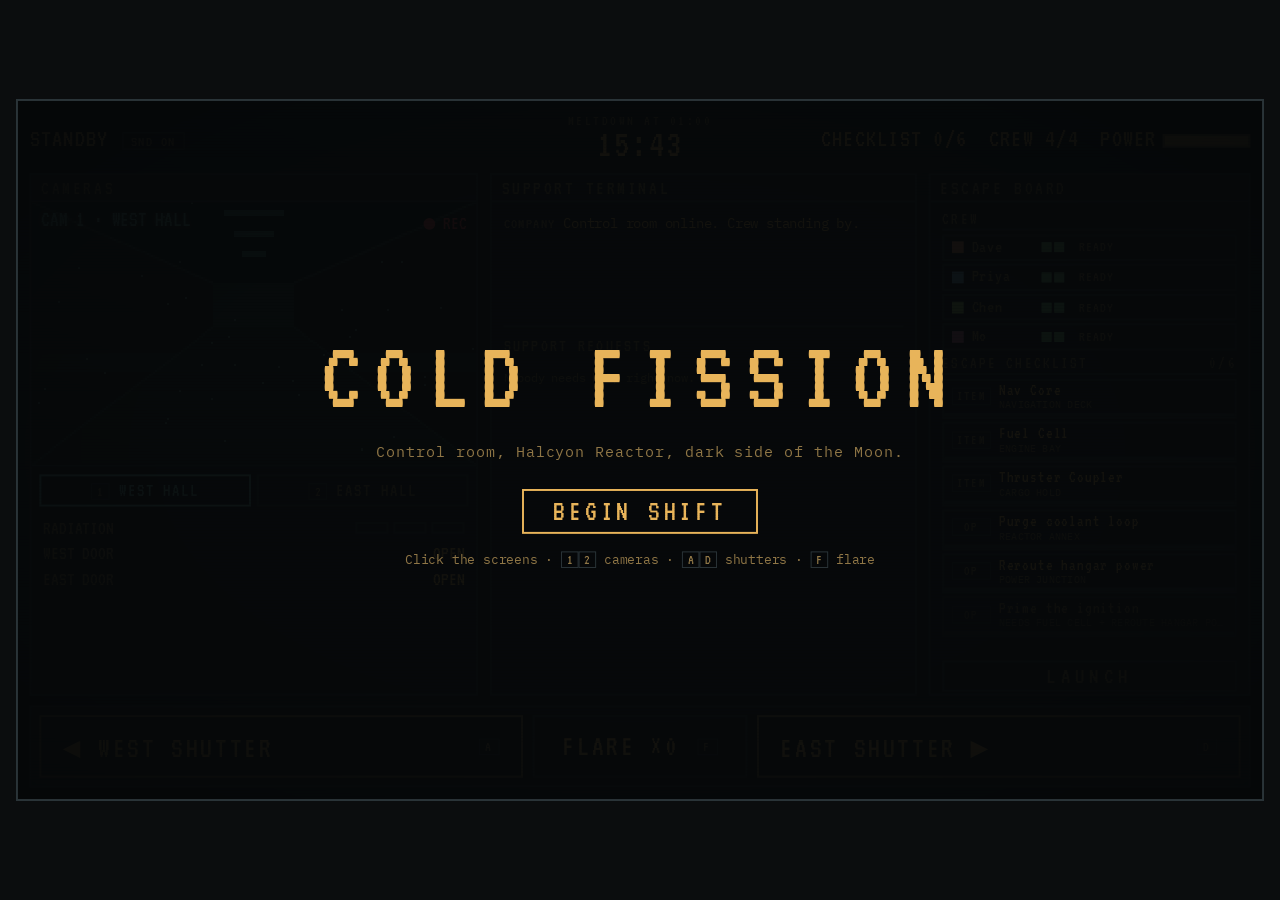
==== cold-fission/index.html @ b096e395 "Add files via upload" ====
<!doctype html>
<html lang="en">
<head>
<meta charset="utf-8">
<meta name="viewport" content="width=device-width, initial-scale=1">
<title>Cold Fission</title>
<link rel="preconnect" href="https://fonts.googleapis.com">
<link rel="preconnect" href="https://fonts.gstatic.com" crossorigin>
<link rel="stylesheet" href="https://fonts.googleapis.com/css2?family=IBM+Plex+Mono:wght@400;500&family=VT323&display=swap">
<!-- core -->
<link rel="stylesheet" href="core/shell.css">
<!-- modules: one stylesheet each -->
<link rel="stylesheet" href="modules/cameras/cameras.css">
<link rel="stylesheet" href="modules/tasks/tasks.css">
<link rel="stylesheet" href="modules/board/board.css">
<link rel="stylesheet" href="modules/atmosphere/atmosphere.css">
</head>
<body>
<div id="game-wrap"></div>

<!-- Load order: core first, then modules (any order), then shell, then director last. -->
<script src="core/bus.js"></script>
<script src="core/config.js"></script>

<script src="modules/cameras/cameras.js"></script>

<script src="modules/tasks/minigames/blocks.js"></script>
<script src="modules/tasks/tasks.js"></script>

<script src="modules/board/board.js"></script>

<script src="modules/atmosphere/audio.js"></script>
<script src="modules/atmosphere/atmosphere.js"></script>

<script src="core/shell.js"></script>
<script src="core/director.js"></script>
</body>
</html>
---- cold-fission/core/shell.css ----
/* CORE (Person A).
   Layout concept: a fixed 1280x720 control-room stage, scaled to fit the window.
   Top: HUD. Middle: three CRT screens (cameras / support terminal / escape board). Bottom: shutter controls. */
:root {
  --bg: #0b0d0e;
  --panel: #12171a;
  --line: #2a3438;
  --amber: #e8b45a;
  --amber-dim: #8f7646;
  --teal: #6fb7b0;
  --danger: #e5484d;
  --ok: #7fcf8a;
  --font-display: 'VT323', ui-monospace, Menlo, Consolas, monospace;
  --font-body: 'IBM Plex Mono', ui-monospace, Menlo, Consolas, monospace;
  color-scheme: dark;
}

* { box-sizing: border-box; }
html, body { height: 100%; }
body {
  margin: 0;
  background: var(--bg);
  color: var(--amber);
  font-family: var(--font-body);
  font-size: 14px;
  padding-left: max(16px, env(safe-area-inset-left, 0px));
  padding-right: max(16px, env(safe-area-inset-right, 0px));
  padding-block: 12px;
  overflow: hidden;
}
button { font: inherit; color: inherit; cursor: pointer; }
button:focus-visible { outline: 2px solid var(--teal); outline-offset: 2px; }
kbd { font-family: var(--font-display); color: var(--amber-dim); border: 1px solid var(--line); padding: 0 5px; font-size: 15px; }

#game-wrap { position: relative; width: 100%; height: 100%; overflow: hidden; }

#stage {
  position: absolute; left: 50%; top: 50%;
  width: 1280px; height: 720px;
  transform: translate(-50%, -50%) scale(var(--s, 1));
  transform-origin: center;
  display: grid;
  grid-template-rows: 52px minmax(0, 1fr) 84px;
  gap: 10px;
  padding: 12px;
  background: var(--bg);
  border: 2px solid var(--line);
  overflow: hidden;
}
#stage.phase-night { --panel: #0e1315; --line: #232c30; }

/* HUD */
#hud { display: grid; grid-template-columns: 1fr auto 1fr; align-items: center; font-family: var(--font-display); font-size: 26px; letter-spacing: .06em; }
#hud-left { display: flex; gap: 14px; align-items: center; }
#hud-center { display: flex; flex-direction: column; align-items: center; line-height: .85; }
.hud-label { font-size: 15px; color: var(--amber-dim); letter-spacing: .18em; }
#hud-timer { font-size: 40px; font-variant-numeric: tabular-nums; }
#hud-timer.low { color: var(--danger); animation: blink 1s steps(2) infinite; }
#hud-right { display: flex; gap: 22px; justify-content: flex-end; align-items: center; }
#hud-right b { font-weight: 400; font-variant-numeric: tabular-nums; }
.bar { display: inline-block; position: relative; width: 90px; height: 14px; border: 2px solid var(--amber-dim); vertical-align: middle; margin-left: 6px; }
.bar i { position: absolute; left: 0; top: 0; bottom: 0; width: 100%; background: var(--amber); }
.bar.low i { background: var(--danger); }

/* Screens */
#screens { display: grid; grid-template-columns: 460px minmax(0, 1fr) 330px; gap: 12px; min-height: 0; }
.screen { display: flex; flex-direction: column; min-height: 0; min-width: 0; border: 2px solid var(--line); background: var(--panel); }
.screen-title { display: flex; justify-content: space-between; padding: 3px 10px; border-bottom: 2px solid var(--line); font-family: var(--font-display); font-size: 20px; letter-spacing: .14em; color: var(--amber-dim); }
.slot { flex: 1; min-height: 0; position: relative; overflow: hidden; }
#controls { border: 2px solid var(--line); background: var(--panel); min-height: 0; }
#controls .slot { height: 100%; }

#fx { position: absolute; inset: 0; z-index: 20; pointer-events: none; }
#fx > * { pointer-events: none; }

/* Start / intro / end overlay */
#overlay { position: absolute; inset: 0; z-index: 30; display: none; align-items: center; justify-content: center; background: rgba(6, 8, 9, .94); text-align: center; }
#overlay:not([data-mode="none"]) { display: flex; }
.ov-panel { display: none; flex-direction: column; align-items: center; gap: 18px; max-width: 760px; padding: 0 24px; }
#overlay[data-mode="start"] #ov-start,
#overlay[data-mode="intro"] #ov-intro,
#overlay[data-mode="end"] #ov-end { display: flex; }
.ov-title { margin: 0; font-family: var(--font-display); font-weight: 400; font-size: 104px; letter-spacing: .12em; line-height: .9; }
.ov-sub { margin: 0; color: var(--amber-dim); font-size: 15px; letter-spacing: .08em; line-height: 1.6; }
.ov-keys { margin: 0; color: var(--amber-dim); font-size: 13px; }
.ov-btn { margin-top: 8px; padding: 6px 30px; background: transparent; border: 2px solid var(--amber); color: var(--amber); font-family: var(--font-display); font-size: 30px; letter-spacing: .14em; }
.ov-btn:hover { background: var(--amber); color: var(--bg); }
#ov-intro p { margin: 0; opacity: 0; font-size: 18px; line-height: 1.5; animation: rise .9s ease forwards; }
#ov-intro p.dim { color: var(--amber-dim); font-size: 15px; }
#ov-end .ov-title.win { color: var(--ok); }
#ov-end .ov-title.lose { color: var(--danger); }
#ov-reason { margin: 0; font-size: 17px; line-height: 1.5; }
#ov-ending { min-height: 60px; color: var(--teal); font-size: 16px; line-height: 1.6; }

@keyframes blink { 50% { opacity: .35; } }
@keyframes rise { from { opacity: 0; transform: translateY(6px); } to { opacity: 1; transform: none; } }

@media (prefers-reduced-motion: reduce) {
  #hud-timer.low { animation: none; }
  #ov-intro p { animation-duration: .01s; }
}
---- cold-fission/modules/cameras/cameras.css ----
/* MODULE: cameras (Person B). Every class here starts with cam- or ctl-. */
.cam-view { position: relative; background: #050909; border-bottom: 2px solid var(--line); }
.cam-canvas { display: block; width: 100%; height: auto; aspect-ratio: 220 / 130; image-rendering: pixelated; }
.cam-label { position: absolute; left: 10px; top: 6px; font-family: var(--font-display); font-size: 22px; color: var(--teal); text-shadow: 0 0 6px rgba(111, 183, 176, .6); }
.cam-rec { position: absolute; right: 10px; top: 8px; font-family: var(--font-display); font-size: 20px; color: var(--danger); animation: blink 1.4s steps(2) infinite; }
.cam-off { position: absolute; inset: 0; display: none; align-items: center; justify-content: center; font-family: var(--font-display); font-size: 40px; letter-spacing: .2em; color: var(--danger); }
.cam-view.off .cam-off { display: flex; }

.cam-tabs { display: flex; gap: 6px; padding: 8px; }
.cam-tab { flex: 1; padding: 5px 4px; background: transparent; border: 2px solid var(--line); font-family: var(--font-display); font-size: 19px; letter-spacing: .06em; color: var(--amber-dim); }
.cam-tab:hover { border-color: var(--amber-dim); }
.cam-tab.on { border-color: var(--teal); color: var(--teal); }

.cam-status { display: grid; gap: 6px; padding: 4px 12px; font-family: var(--font-display); font-size: 20px; color: var(--amber-dim); }
.cam-row { display: flex; justify-content: space-between; align-items: center; }
.cam-row b { font-weight: 400; color: var(--amber); }
.cam-row b.sealed { color: var(--ok); }
.rad { display: flex; gap: 5px; }
.rad i { width: 34px; height: 12px; border: 2px solid var(--line); }
.rad i.on { background: var(--danger); border-color: var(--danger); }

.ctl { display: grid; grid-template-columns: 1fr 220px 1fr; gap: 10px; height: 100%; padding: 8px; }
.ctl-btn { display: flex; align-items: center; justify-content: space-between; padding: 0 22px; background: transparent; border: 2px solid var(--amber-dim); font-family: var(--font-display); font-size: 30px; letter-spacing: .1em; color: var(--amber); }
.ctl-btn:hover { background: rgba(232, 180, 90, .08); }
.ctl-btn.sealed { background: var(--ok); border-color: var(--ok); color: var(--bg); }
.ctl-btn.sealed kbd { color: var(--bg); border-color: var(--bg); }
.ctl-btn.flare { justify-content: center; gap: 18px; border-color: var(--line); }
.ctl-btn b { font-weight: 400; }
.ctl.idle .ctl-btn { opacity: .35; }
---- cold-fission/modules/tasks/tasks.css ----
/* MODULE: tasks (Person C). Every class here starts with tk- or bk- (a new minigame picks its own prefix). */
.tk { display: flex; flex-direction: column; height: 100%; padding: 10px 12px 12px; gap: 10px; position: relative; }

.tk-log { display: flex; flex-direction: column; gap: 4px; min-height: 118px; padding-bottom: 8px; border-bottom: 2px solid var(--line); }
.tk-line { font-size: 12px; line-height: 1.4; color: var(--amber-dim); overflow-wrap: anywhere; }
.tk-line b { font-family: var(--font-display); font-weight: 400; font-size: 16px; letter-spacing: .1em; }
.tk-line.new { color: var(--amber); font-size: 14px; }
.tk-line.static { color: var(--teal); }

.tk-reqs { display: flex; flex-direction: column; gap: 8px; flex: 1; min-height: 0; overflow: hidden; }
.tk[data-mode="working"] .tk-reqs, .tk[data-mode="locked"] .tk-reqs { display: none; }
.tk-sec { font-family: var(--font-display); font-size: 18px; letter-spacing: .14em; color: var(--amber-dim); }
.tk-list { display: flex; flex-direction: column; gap: 8px; }
.tk-empty { font-size: 12px; color: var(--amber-dim); }
.tk.has-reqs .tk-empty { display: none; }

.tk-req { display: grid; grid-template-columns: minmax(0, 1fr) auto; gap: 4px 10px; padding: 8px 10px; border: 2px solid var(--amber-dim); }
.tk-req.urgent { border-color: var(--danger); }
.tk-req-head { grid-column: 1; font-family: var(--font-display); font-size: 19px; letter-spacing: .08em; }
.tk-req-head span { color: var(--amber-dim); }
.tk-dot { display: inline-block; width: 10px; height: 10px; margin-right: 6px; }
.tk-req-text { grid-column: 1; font-size: 12px; line-height: 1.4; color: var(--amber); }
.tk-req-bar { grid-column: 1 / -1; height: 6px; border: 1px solid var(--line); }
.tk-req-bar i { display: block; height: 100%; width: 100%; background: var(--amber); }
.tk-req.urgent .tk-req-bar i { background: var(--danger); }
.tk-req .tk-btn { grid-column: 2; grid-row: 1 / 3; align-self: center; padding: 6px 14px; }

.tk-btn { background: transparent; border: 2px solid var(--amber); font-family: var(--font-display); font-size: 24px; letter-spacing: .12em; color: var(--amber); }
.tk-btn:hover { background: var(--amber); color: var(--bg); }

.tk-work { display: none; flex-direction: column; gap: 8px; flex: 1; min-height: 0; }
.tk[data-mode="working"] .tk-work { display: flex; }
.tk-work-head { display: flex; justify-content: space-between; gap: 8px; font-family: var(--font-display); font-size: 21px; letter-spacing: .08em; color: var(--teal); }
.tk-bar { height: 8px; border: 2px solid var(--line); }
.tk-bar i { display: block; height: 100%; width: 100%; background: var(--teal); }
.tk-game { flex: 1; min-height: 0; display: grid; place-items: center; }

.tk-lock { display: none; flex: 1; border: 2px dashed var(--line); place-items: center; text-align: center; font-family: var(--font-display); font-size: 34px; letter-spacing: .2em; color: var(--amber-dim); line-height: 1.1; }
.tk-lock small { font-size: 18px; letter-spacing: .1em; }
.tk[data-mode="locked"] .tk-lock { display: grid; }

/* minigame: blocks */
.bk { display: flex; flex-direction: column; align-items: center; gap: 8px; }
.bk-main { display: flex; gap: 14px; }
.bk-board { display: block; border: 2px solid var(--line); background: #050909; }
.bk-side { display: flex; flex-direction: column; gap: 4px; width: 78px; }
.bk-label { font-family: var(--font-display); font-size: 16px; letter-spacing: .14em; color: var(--amber-dim); }
.bk-rows { font-family: var(--font-display); font-size: 30px; line-height: 1; margin-bottom: 8px; }
.bk-next { display: block; border: 2px solid var(--line); }
.bk-msg { margin-top: 8px; font-family: var(--font-display); font-size: 17px; letter-spacing: .1em; color: var(--danger); }
.bk-pad { display: flex; gap: 6px; }
.bk-btn { padding: 3px 12px; background: transparent; border: 2px solid var(--amber-dim); font-family: var(--font-display); font-size: 19px; letter-spacing: .08em; color: var(--amber); }
.bk-btn:hover { background: var(--amber); color: var(--bg); }
.bk-keys { font-size: 10px; letter-spacing: .04em; color: var(--amber-dim); }
---- cold-fission/modules/board/board.css ----
/* MODULE: board (Person D). Every class here starts with bd-. */
.bd { display: flex; flex-direction: column; height: 100%; padding: 8px 12px 10px; gap: 4px; }
.bd-sec { display: flex; justify-content: space-between; font-family: var(--font-display); font-size: 17px; letter-spacing: .14em; color: var(--amber-dim); border-bottom: 2px solid var(--line); line-height: 1.1; }

.bd-crew { display: flex; flex-direction: column; gap: 3px; }
.bd-member { display: grid; grid-template-columns: 12px 64px 30px minmax(0, 1fr); align-items: center; gap: 8px; padding: 1px 8px; background: transparent; border: 2px solid var(--line); text-align: left; font-family: var(--font-display); font-size: 18px; line-height: 1.2; letter-spacing: .06em; }
.bd-member:disabled { cursor: default; color: var(--amber-dim); }
.bd-member:not(:disabled):hover { border-color: var(--amber-dim); }
.bd-member.is-sel { border-color: var(--teal); color: var(--teal); }
.bd-member.is-stuck { border-color: var(--danger); color: var(--danger); animation: blink 1s steps(2) infinite; }
.bd-member.is-dead { opacity: .4; text-decoration: line-through; }
.bd-sw { width: 12px; height: 12px; }
.bd-hp { display: flex; gap: 3px; }
.bd-hp b { width: 10px; height: 10px; border: 2px solid var(--amber-dim); }
.bd-hp b.on { background: var(--ok); border-color: var(--ok); }
.bd-st { font-size: 15px; letter-spacing: .08em; color: var(--amber-dim); overflow: hidden; text-overflow: ellipsis; white-space: nowrap; }

.bd-objs { display: flex; flex-direction: column; gap: 3px; }
.bd-obj { position: relative; display: grid; grid-template-columns: 40px minmax(0, 1fr); grid-template-rows: auto auto; column-gap: 8px; align-items: center; padding: 1px 8px 6px; background: transparent; border: 2px solid var(--line); text-align: left; overflow: hidden; }
.bd-obj:disabled { cursor: default; }
.bd-obj.is-avail { border-color: var(--teal); }
.bd-obj.is-avail:hover { background: rgba(111, 183, 176, .1); }
.bd-obj.is-done { border-color: var(--ok); }
.bd-obj.is-locked { opacity: .55; }
.bd-kind { grid-row: 1 / 3; font-family: var(--font-display); font-size: 14px; letter-spacing: .1em; color: var(--amber-dim); border: 1px solid var(--line); text-align: center; padding: 1px 0; }
.bd-oname { font-family: var(--font-display); font-size: 17px; letter-spacing: .06em; line-height: 1.1; }
.bd-obj.is-done .bd-oname { color: var(--ok); }
.bd-ost { font-size: 10px; line-height: 1.2; color: var(--amber-dim); letter-spacing: .04em; overflow: hidden; text-overflow: ellipsis; white-space: nowrap; }
.bd-prog { position: absolute; left: 0; right: 0; bottom: 0; height: 4px; background: var(--line); }
.bd-prog i { display: block; height: 100%; width: 0; background: var(--teal); }
.bd-obj.is-done .bd-prog i { background: var(--ok); }

.bd-hint { min-height: 16px; font-size: 11px; line-height: 1.4; color: var(--amber-dim); white-space: nowrap; overflow: hidden; text-overflow: ellipsis; }
.bd-launch { margin-top: auto; padding: 2px; background: transparent; border: 2px solid var(--line); font-family: var(--font-display); font-size: 24px; letter-spacing: .2em; color: var(--amber-dim); }
.bd-launch:disabled { cursor: default; }
.bd-launch.ready { border-color: var(--ok); color: var(--ok); animation: blink 1.2s steps(2) infinite; }
.bd-launch.ready:hover { background: var(--ok); color: var(--bg); }

@media (prefers-reduced-motion: reduce) {
  .bd-member.is-stuck, .bd-launch.ready { animation: none; }
}
---- cold-fission/modules/atmosphere/atmosphere.css ----
/* MODULE: atmosphere (Person D). Every class here starts with fx-. */
.fx-scan { position: absolute; inset: 0; background: repeating-linear-gradient(to bottom, rgba(0, 0, 0, 0) 0, rgba(0, 0, 0, 0) 2px, rgba(0, 0, 0, .18) 3px); mix-blend-mode: multiply; }
.fx-vignette { position: absolute; inset: 0; background: radial-gradient(ellipse at center, rgba(0, 0, 0, 0) 55%, rgba(0, 0, 0, .55) 100%); transition: opacity 1s; }
#stage.phase-night .fx-vignette { background: radial-gradient(ellipse at center, rgba(0, 0, 0, 0) 40%, rgba(0, 0, 0, .8) 100%); }
.fx-alert { position: absolute; inset: 0; opacity: 0; background: radial-gradient(ellipse at center, rgba(229, 72, 77, 0) 50%, rgba(229, 72, 77, .35) 100%); }
#stage.phase-night[data-day="3"] .fx-alert { animation: fx-pulse 2s ease-in-out infinite; }
.fx-flash { position: absolute; inset: 0; opacity: 0; }
.fx-flash.on { animation: fx-flash .45s ease-out; }
.fx-mute { pointer-events: auto; padding: 0 8px; background: transparent; border: 1px solid var(--line); font-family: var(--font-display); font-size: 16px; letter-spacing: .1em; color: var(--amber-dim); }
.fx-mute:hover { color: var(--amber); border-color: var(--amber-dim); }

@keyframes fx-pulse { 50% { opacity: 1; } }
@keyframes fx-flash { from { opacity: .85; } to { opacity: 0; } }

@media (prefers-reduced-motion: reduce) {
  #stage.phase-night[data-day="3"] .fx-alert { animation: none; opacity: .5; }
  .fx-flash.on { animation-duration: .01s; }
}
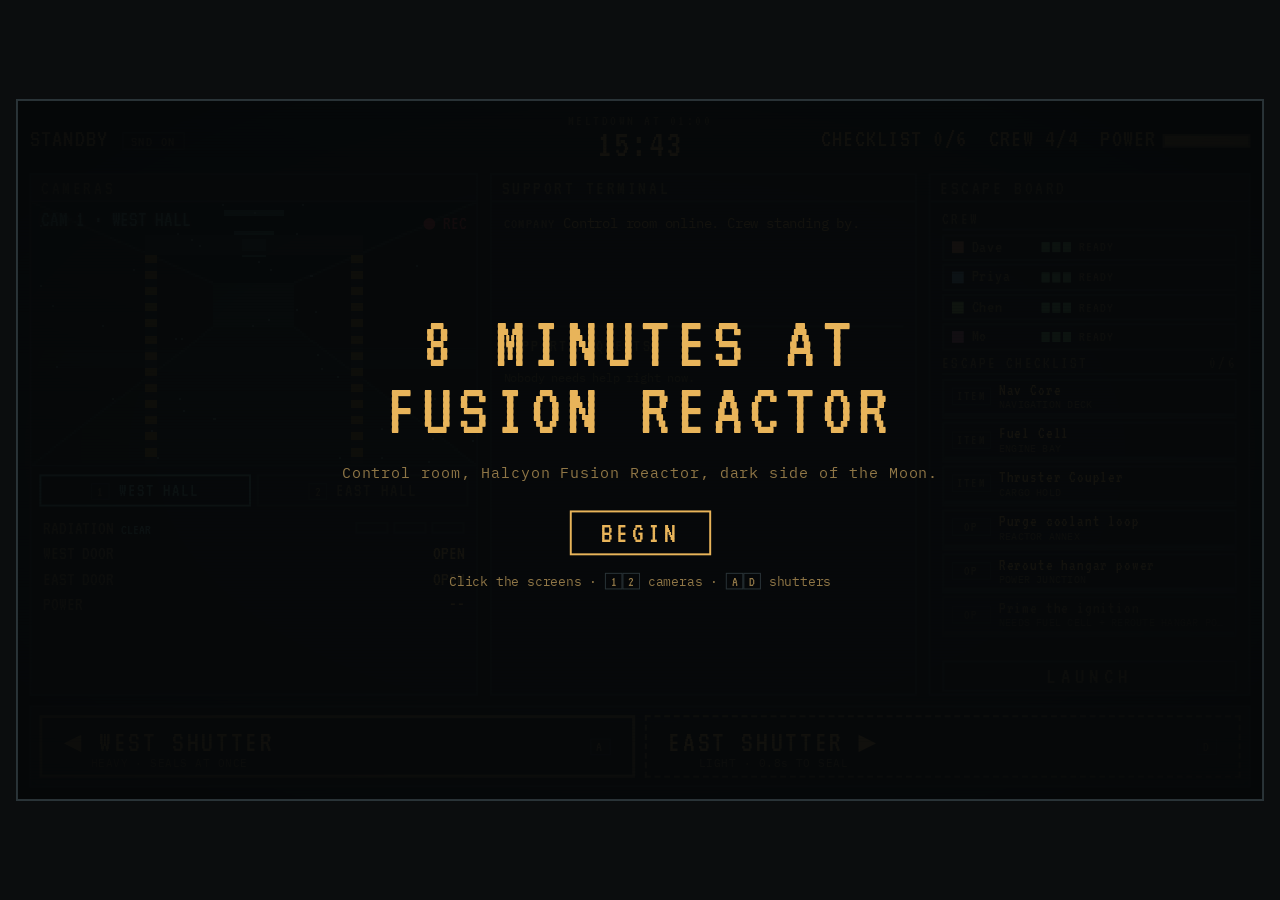
==== commit fab789c5: "8 Minutes at Fusion Reactor: continuous play, 4 creatures, 6 minigames - Rename the game and make th" ====
--- a/cold-fission/index.html
+++ b/cold-fission/index.html
@@ -3,7 +3,7 @@
 <head>
 <meta charset="utf-8">
 <meta name="viewport" content="width=device-width, initial-scale=1">
-<title>Cold Fission</title>
+<title>8 Minutes at Fusion Reactor</title>
 <link rel="preconnect" href="https://fonts.googleapis.com">
 <link rel="preconnect" href="https://fonts.gstatic.com" crossorigin>
 <link rel="stylesheet" href="https://fonts.googleapis.com/css2?family=IBM+Plex+Mono:wght@400;500&family=VT323&display=swap">
@@ -12,6 +12,7 @@
 <!-- modules: one stylesheet each -->
 <link rel="stylesheet" href="modules/cameras/cameras.css">
 <link rel="stylesheet" href="modules/tasks/tasks.css">
+<link rel="stylesheet" href="modules/tasks/minigames/minigames.css">
 <link rel="stylesheet" href="modules/board/board.css">
 <link rel="stylesheet" href="modules/atmosphere/atmosphere.css">
 </head>
@@ -25,6 +26,11 @@
 <script src="modules/cameras/cameras.js"></script>
 
 <script src="modules/tasks/minigames/blocks.js"></script>
+<script src="modules/tasks/minigames/shield.js"></script>
+<script src="modules/tasks/minigames/pipes.js"></script>
+<script src="modules/tasks/minigames/mash.js"></script>
+<script src="modules/tasks/minigames/flow.js"></script>
+<script src="modules/tasks/minigames/switches.js"></script>
 <script src="modules/tasks/tasks.js"></script>
 
 <script src="modules/board/board.js"></script>
--- a/cold-fission/core/shell.css
+++ b/cold-fission/core/shell.css
@@ -1,4 +1,4 @@
-/* CORE (Person A).
+/* Core shell.
    Layout concept: a fixed 1280x720 control-room stage, scaled to fit the window.
    Top: HUD. Middle: three CRT screens (cameras / support terminal / escape board). Bottom: shutter controls. */
 :root {
@@ -47,7 +47,6 @@
   border: 2px solid var(--line);
   overflow: hidden;
 }
-#stage.phase-night { --panel: #0e1315; --line: #232c30; }
 
 /* HUD */
 #hud { display: grid; grid-template-columns: 1fr auto 1fr; align-items: center; font-family: var(--font-display); font-size: 26px; letter-spacing: .06em; }
@@ -81,6 +80,7 @@
 #overlay[data-mode="intro"] #ov-intro,
 #overlay[data-mode="end"] #ov-end { display: flex; }
 .ov-title { margin: 0; font-family: var(--font-display); font-weight: 400; font-size: 104px; letter-spacing: .12em; line-height: .9; }
+.ov-start-title { font-size: 78px; letter-spacing: .08em; line-height: .88; white-space: nowrap; }
 .ov-sub { margin: 0; color: var(--amber-dim); font-size: 15px; letter-spacing: .08em; line-height: 1.6; }
 .ov-keys { margin: 0; color: var(--amber-dim); font-size: 13px; }
 .ov-btn { margin-top: 8px; padding: 6px 30px; background: transparent; border: 2px solid var(--amber); color: var(--amber); font-family: var(--font-display); font-size: 30px; letter-spacing: .14em; }
--- a/cold-fission/modules/cameras/cameras.css
+++ b/cold-fission/modules/cameras/cameras.css
@@ -1,29 +1,55 @@
-/* MODULE: cameras (Person B). Every class here starts with cam- or ctl-. */
+/* Camera and shutter classes start with cam- or ctl-. */
 .cam-view { position: relative; background: #050909; border-bottom: 2px solid var(--line); }
 .cam-canvas { display: block; width: 100%; height: auto; aspect-ratio: 220 / 130; image-rendering: pixelated; }
 .cam-label { position: absolute; left: 10px; top: 6px; font-family: var(--font-display); font-size: 22px; color: var(--teal); text-shadow: 0 0 6px rgba(111, 183, 176, .6); }
 .cam-rec { position: absolute; right: 10px; top: 8px; font-family: var(--font-display); font-size: 20px; color: var(--danger); animation: blink 1.4s steps(2) infinite; }
 .cam-off { position: absolute; inset: 0; display: none; align-items: center; justify-content: center; font-family: var(--font-display); font-size: 40px; letter-spacing: .2em; color: var(--danger); }
 .cam-view.off .cam-off { display: flex; }
+/* Caption when a shutter starts moving, and the flashing warning when the creature is at an open door. */
+.cam-toast { position: absolute; left: 0; right: 0; top: 36px; text-align: center; pointer-events: none; opacity: 0; font-family: var(--font-display); font-size: 24px; letter-spacing: .12em; color: var(--amber); text-shadow: 0 0 6px rgba(232, 180, 90, .6); }
+.cam-toast.go { animation: cam-toast 1.1s ease-out forwards; }
+.cam-alert { position: absolute; left: 0; right: 0; bottom: 8px; text-align: center; pointer-events: none; font-family: var(--font-display); font-size: 26px; letter-spacing: .08em; color: var(--danger); text-shadow: 0 0 8px rgba(229, 72, 77, .8); animation: cam-blink .4s steps(2) infinite; }
+@keyframes cam-toast { 0% { opacity: 1; transform: translateY(-8px); } 70% { opacity: 1; } 100% { opacity: 0; transform: none; } }
+@keyframes cam-blink { 50% { opacity: .25; } }
+@keyframes cam-alarm { 50% { background: rgba(229, 72, 77, .3); } }
 
 .cam-tabs { display: flex; gap: 6px; padding: 8px; }
 .cam-tab { flex: 1; padding: 5px 4px; background: transparent; border: 2px solid var(--line); font-family: var(--font-display); font-size: 19px; letter-spacing: .06em; color: var(--amber-dim); }
 .cam-tab:hover { border-color: var(--amber-dim); }
 .cam-tab.on { border-color: var(--teal); color: var(--teal); }
+.cam-tab.alert { border-color: var(--danger); color: var(--danger); animation: cam-blink .4s steps(2) infinite; }
 
 .cam-status { display: grid; gap: 6px; padding: 4px 12px; font-family: var(--font-display); font-size: 20px; color: var(--amber-dim); }
 .cam-row { display: flex; justify-content: space-between; align-items: center; }
 .cam-row b { font-weight: 400; color: var(--amber); }
 .cam-row b.sealed { color: var(--ok); }
+.cam-row b.moving { color: var(--teal); }
+.cam-row b.alarm, .cam-row b.low { color: var(--danger); }
+.cam-row b.alarm { animation: cam-blink .4s steps(2) infinite; }
+.cam-sensor { font-style: normal; color: var(--teal); font-size: 15px; }
 .rad { display: flex; gap: 5px; }
 .rad i { width: 34px; height: 12px; border: 2px solid var(--line); }
 .rad i.on { background: var(--danger); border-color: var(--danger); }
 
-.ctl { display: grid; grid-template-columns: 1fr 220px 1fr; gap: 10px; height: 100%; padding: 8px; }
-.ctl-btn { display: flex; align-items: center; justify-content: space-between; padding: 0 22px; background: transparent; border: 2px solid var(--amber-dim); font-family: var(--font-display); font-size: 30px; letter-spacing: .1em; color: var(--amber); }
+.ctl { display: grid; grid-template-columns: 1fr 1fr; gap: 10px; height: 100%; padding: 8px; }
+.ctl-btn { position: relative; overflow: hidden; display: flex; align-items: center; justify-content: space-between; padding: 0 22px; background: transparent; border: 2px solid var(--amber-dim); font-family: var(--font-display); font-size: 30px; letter-spacing: .1em; color: var(--amber); transition: color .15s .12s, border-color .15s; }
+.ctl-btn small { display: block; font-family: var(--font-body); font-size: 11px; line-height: 1; letter-spacing: .06em; color: var(--amber-dim); }
+.ctl-west { border-width: 3px; }
+.ctl-east { border-style: dashed; }
+.ctl-btn.sealed small { color: var(--bg); }
 .ctl-btn:hover { background: rgba(232, 180, 90, .08); }
-.ctl-btn.sealed { background: var(--ok); border-color: var(--ok); color: var(--bg); }
+.ctl-btn > * { position: relative; }
+/* The green fill rolls down the button like a shutter when it is closed, and back up when it opens. */
+.ctl-btn::before { content: ''; position: absolute; inset: 0; background: var(--ok); transform: scaleY(0); transform-origin: top; transition: transform .35s cubic-bezier(.55, 0, .9, .5); }
+.ctl-btn.sealed::before { transform: scaleY(1); }
+.ctl-btn.sealed { border-color: var(--ok); color: var(--bg); }
 .ctl-btn.sealed kbd { color: var(--bg); border-color: var(--bg); }
-.ctl-btn.flare { justify-content: center; gap: 18px; border-color: var(--line); }
+.ctl-btn.closing { border-color: var(--teal); color: var(--teal); }
+.ctl-btn.alarm { border-color: var(--danger); color: var(--danger); animation: cam-alarm .4s steps(2) infinite; }
 .ctl-btn b { font-weight: 400; }
 .ctl.idle .ctl-btn { opacity: .35; }
+
+@media (prefers-reduced-motion: reduce) {
+  .cam-alert, .cam-tab.alert, .cam-row b.alarm, .ctl-btn.alarm { animation: none; }
+  .ctl-btn::before { transition: none; }
+}
--- a/cold-fission/modules/tasks/tasks.css
+++ b/cold-fission/modules/tasks/tasks.css
@@ -1,4 +1,4 @@
-/* MODULE: tasks (Person C). Every class here starts with tk- or bk- (a new minigame picks its own prefix). */
+/* Crew terminal. Every class here starts with tk- or bk-. */
 .tk { display: flex; flex-direction: column; height: 100%; padding: 10px 12px 12px; gap: 10px; position: relative; }
 
 .tk-log { display: flex; flex-direction: column; gap: 4px; min-height: 118px; padding-bottom: 8px; border-bottom: 2px solid var(--line); }
@@ -8,7 +8,7 @@
 .tk-line.static { color: var(--teal); }
 
 .tk-reqs { display: flex; flex-direction: column; gap: 8px; flex: 1; min-height: 0; overflow: hidden; }
-.tk[data-mode="working"] .tk-reqs, .tk[data-mode="locked"] .tk-reqs { display: none; }
+.tk[data-mode="working"] .tk-reqs { display: none; }
 .tk-sec { font-family: var(--font-display); font-size: 18px; letter-spacing: .14em; color: var(--amber-dim); }
 .tk-list { display: flex; flex-direction: column; gap: 8px; }
 .tk-empty { font-size: 12px; color: var(--amber-dim); }
@@ -35,10 +35,6 @@
 .tk-bar i { display: block; height: 100%; width: 100%; background: var(--teal); }
 .tk-game { flex: 1; min-height: 0; display: grid; place-items: center; }
 
-.tk-lock { display: none; flex: 1; border: 2px dashed var(--line); place-items: center; text-align: center; font-family: var(--font-display); font-size: 34px; letter-spacing: .2em; color: var(--amber-dim); line-height: 1.1; }
-.tk-lock small { font-size: 18px; letter-spacing: .1em; }
-.tk[data-mode="locked"] .tk-lock { display: grid; }
-
 /* minigame: blocks */
 .bk { display: flex; flex-direction: column; align-items: center; gap: 8px; }
 .bk-main { display: flex; gap: 14px; }
--- a/cold-fission/modules/tasks/minigames/minigames.css
+++ b/cold-fission/modules/tasks/minigames/minigames.css
@@ -0,0 +1,65 @@
+/* Compact CRT panels for the six support minigames. */
+.sh, .pp, .ms, .fl, .sw { width: 400px; max-width: 100%; color: var(--amber); text-align: center; }
+.sh-instruction, .pp-instruction, .ms-instruction, .fl-instruction, .sw-instruction { font-size: 11px; color: var(--amber-dim); line-height: 1.25; margin-bottom: 7px; }
+.sh-pad [data-dir], .ms-pad [data-key], .pp-tile, .fl-tile, .sw-toggle, .sw-notch { background: #0a1112; color: var(--amber); border: 2px solid var(--line); font-family: var(--font-display); cursor: pointer; }
+.sh-pad [data-dir]:hover, .ms-pad [data-key]:hover, .pp-tile:hover, .fl-tile:hover, .sw-toggle:hover, .sw-notch:hover { border-color: var(--amber); }
+
+.sh-meter { width: 320px; height: 9px; margin: 0 auto 5px; border: 1px solid var(--line); background: #050909; }
+.sh-meter i { display: block; width: 0; height: 100%; background: var(--teal); }
+.sh-arena { display: block; width: 320px; height: 176px; margin: auto; border: 2px solid var(--line); }
+.sh-pad { display: flex; justify-content: center; gap: 6px; margin-top: 7px; }
+.sh-pad [data-dir] { width: 52px; height: 32px; font-size: 25px; line-height: 1; }
+
+.pp-board { display: grid; grid-template-columns: repeat(var(--pp-cols), 44px); gap: 3px; justify-content: center; margin: 9px auto; }
+.pp-tile { position: relative; width: 44px; height: 44px; padding: 0; }
+.pp-selected { border-color: var(--amber); }
+.pp-lit { background: #123232; }
+.pp-source::before, .fl-source::before { content: '▶'; position: absolute; left: -17px; top: 10px; color: var(--teal); font: 17px var(--font-display); }
+.pp-drain::after, .fl-drain::after { content: '▶'; position: absolute; right: -17px; top: 10px; color: var(--amber); font: 17px var(--font-display); }
+.pp-center, .pp-arm, .fl-center, .fl-arm { position: absolute; display: block; background: var(--amber); }
+.pp-lit .pp-center, .pp-lit .pp-arm, .fl-wet .fl-center, .fl-wet .fl-arm { background: var(--teal); }
+.pp-center, .fl-center { width: 12px; height: 12px; left: calc(50% - 6px); top: calc(50% - 6px); }
+.pp-arm-0, .fl-arm-0 { width: 12px; height: 17px; left: calc(50% - 6px); top: 0; }
+.pp-arm-1, .fl-arm-1 { width: 17px; height: 12px; right: 0; top: calc(50% - 6px); }
+.pp-arm-2, .fl-arm-2 { width: 12px; height: 17px; left: calc(50% - 6px); bottom: 0; }
+.pp-arm-3, .fl-arm-3 { width: 17px; height: 12px; left: 0; top: calc(50% - 6px); }
+.pp-status { font-family: var(--font-display); color: var(--teal); font-size: 19px; letter-spacing: .08em; }
+
+.ms-track { width: 350px; max-width: 100%; height: 58px; position: relative; border: 2px solid var(--line); margin: 13px auto 8px; background: repeating-linear-gradient(90deg, #111a1b 0 15px, #0b1112 15px 30px); }
+.ms-coupler { position: absolute; left: 4%; top: 14px; width: 46px; height: 25px; border: 3px solid var(--teal); background: #16302f; transition: left .08s linear; }
+.ms-socket { position: absolute; right: 5px; top: 7px; width: 52px; height: 39px; border: 3px solid var(--amber); font-family: var(--font-display); font-size: 14px; padding-top: 9px; }
+.ms-main { display: flex; align-items: center; justify-content: center; gap: 30px; height: 67px; }
+.ms-prompt { min-width: 100px; font-family: var(--font-display); font-size: 65px; line-height: 1; color: var(--teal); }
+.ms-count, .ms-next { font-family: var(--font-display); font-size: 21px; letter-spacing: .1em; }
+.ms-next { color: var(--amber-dim); height: 28px; }
+.ms-pad { display: flex; justify-content: center; gap: 5px; }
+.ms-pad [data-key] { min-width: 55px; height: 35px; padding: 0 5px; font-size: 25px; }
+.ms-shake .ms-prompt { color: var(--danger); transform: translateX(4px); }
+
+.fl-board { display: grid; grid-template-columns: repeat(var(--fl-cols), 41px); gap: 3px; justify-content: center; margin: 8px auto; }
+.fl-tile { width: 41px; height: 41px; position: relative; padding: 0; }
+.fl-route { border-style: dashed; border-color: var(--amber-dim); }
+.fl-target, .fl-selected { border-style: solid; border-color: var(--amber); }
+.fl-wet { background: #123232; border-color: var(--teal); border-style: solid; }
+.fl-footer { display: flex; justify-content: space-between; width: 306px; max-width: 100%; margin: 5px auto; font-family: var(--font-display); font-size: 19px; }
+.fl-state { color: var(--teal); }
+.fl-queue { display: flex; justify-content: center; align-items: center; gap: 9px; margin-top: 5px; font-family: var(--font-display); font-size: 18px; }
+.fl-preview { display: block; position: relative; width: 28px; height: 28px; border: 1px solid var(--line); background: #0a1112; }
+.fl-preview .fl-center { width: 8px; height: 8px; left: calc(50% - 4px); top: calc(50% - 4px); }
+.fl-preview .fl-arm-0, .fl-preview .fl-arm-2 { width: 8px; height: 11px; left: calc(50% - 4px); }
+.fl-preview .fl-arm-1, .fl-preview .fl-arm-3 { width: 11px; height: 8px; top: calc(50% - 4px); }
+
+.sw-panel { display: grid; grid-template-columns: repeat(4, 88px); gap: 8px; justify-content: center; }
+.sw-control { min-height: 93px; border: 2px solid var(--line); padding: 4px 2px; background: #0a1112; }
+.sw-selected { border-color: var(--amber); }
+.sw-lamp { width: 9px; height: 9px; border-radius: 50%; margin: 0 auto 3px; background: var(--amber); box-shadow: 0 0 6px var(--amber); }
+.sw-good { background: var(--ok); box-shadow: 0 0 7px var(--ok); }
+.sw-label { font-family: var(--font-display); font-size: 16px; line-height: 1; }
+.sw-target { font-family: var(--font-display); font-size: 13px; color: var(--amber-dim); white-space: nowrap; }
+.sw-toggle { min-width: 50px; margin-top: 5px; font-size: 20px; }
+.sw-notches { display: flex; margin-top: 7px; justify-content: center; }
+.sw-notch { padding: 1px 2px; font-size: 13px; }
+.sw-active { border-color: var(--teal); color: var(--teal); }
+.sw-note { font-family: var(--font-display); font-size: 17px; color: var(--teal); margin-top: 8px; }
+
+.bk-keys { font-size: 11px; }
--- a/cold-fission/modules/board/board.css
+++ b/cold-fission/modules/board/board.css
@@ -1,4 +1,4 @@
-/* MODULE: board (Person D). Every class here starts with bd-. */
+/* Escape Board classes start with bd-. */
 .bd { display: flex; flex-direction: column; height: 100%; padding: 8px 12px 10px; gap: 4px; }
 .bd-sec { display: flex; justify-content: space-between; font-family: var(--font-display); font-size: 17px; letter-spacing: .14em; color: var(--amber-dim); border-bottom: 2px solid var(--line); line-height: 1.1; }
 
--- a/cold-fission/modules/atmosphere/atmosphere.css
+++ b/cold-fission/modules/atmosphere/atmosphere.css
@@ -1,9 +1,8 @@
-/* MODULE: atmosphere (Person D). Every class here starts with fx-. */
+/* CRT and threat effects. Every class here starts with fx-. */
 .fx-scan { position: absolute; inset: 0; background: repeating-linear-gradient(to bottom, rgba(0, 0, 0, 0) 0, rgba(0, 0, 0, 0) 2px, rgba(0, 0, 0, .18) 3px); mix-blend-mode: multiply; }
 .fx-vignette { position: absolute; inset: 0; background: radial-gradient(ellipse at center, rgba(0, 0, 0, 0) 55%, rgba(0, 0, 0, .55) 100%); transition: opacity 1s; }
-#stage.phase-night .fx-vignette { background: radial-gradient(ellipse at center, rgba(0, 0, 0, 0) 40%, rgba(0, 0, 0, .8) 100%); }
 .fx-alert { position: absolute; inset: 0; opacity: 0; background: radial-gradient(ellipse at center, rgba(229, 72, 77, 0) 50%, rgba(229, 72, 77, .35) 100%); }
-#stage.phase-night[data-day="3"] .fx-alert { animation: fx-pulse 2s ease-in-out infinite; }
+.fx-alert.on { animation: fx-pulse 2s ease-in-out infinite; }
 .fx-flash { position: absolute; inset: 0; opacity: 0; }
 .fx-flash.on { animation: fx-flash .45s ease-out; }
 .fx-mute { pointer-events: auto; padding: 0 8px; background: transparent; border: 1px solid var(--line); font-family: var(--font-display); font-size: 16px; letter-spacing: .1em; color: var(--amber-dim); }
@@ -13,6 +12,6 @@
 @keyframes fx-flash { from { opacity: .85; } to { opacity: 0; } }
 
 @media (prefers-reduced-motion: reduce) {
-  #stage.phase-night[data-day="3"] .fx-alert { animation: none; opacity: .5; }
+  .fx-alert.on { animation: none; opacity: .5; }
   .fx-flash.on { animation-duration: .01s; }
 }
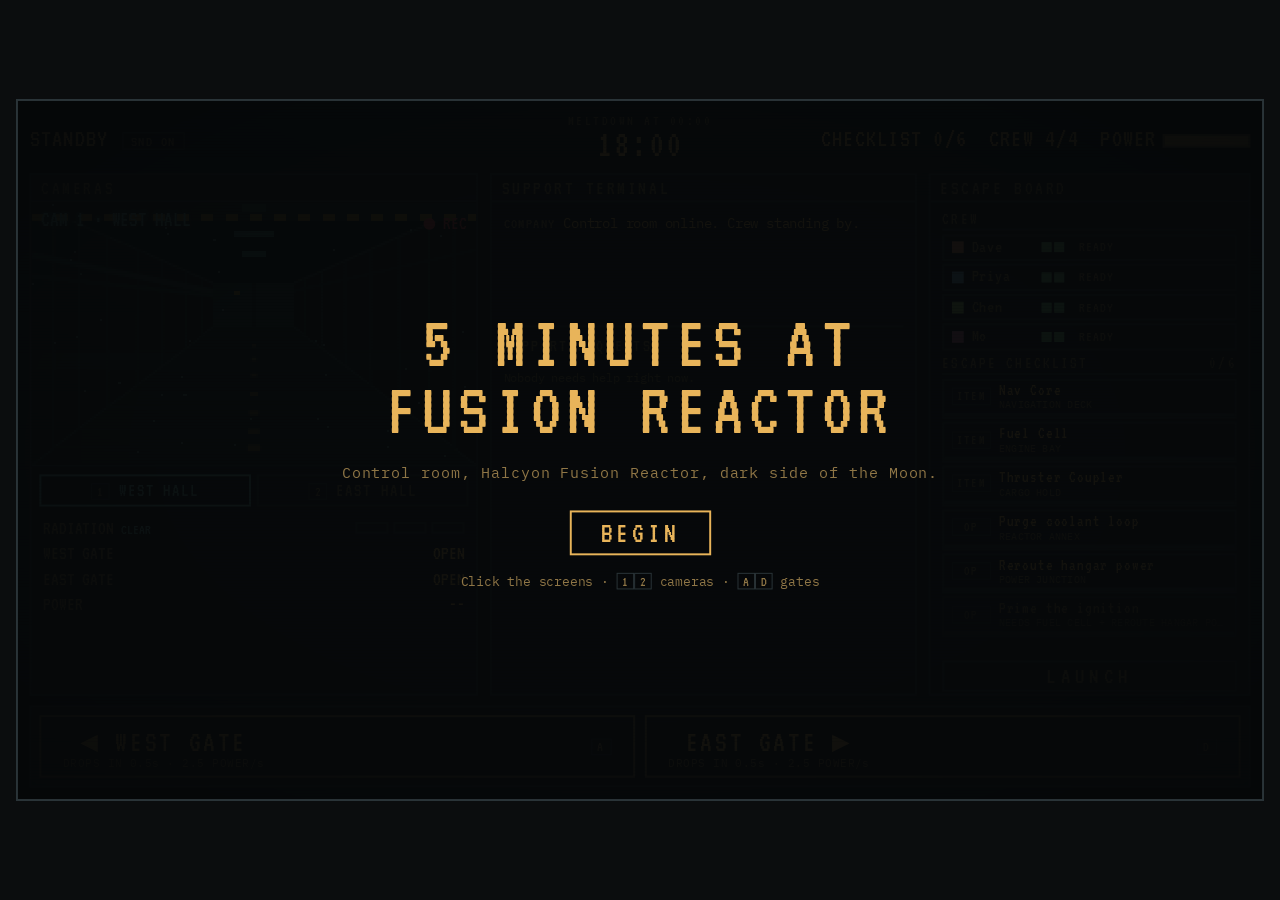
==== commit 97cd0094: "5 Minutes at Fusion Reactor: gates, 2 HP and rest, whispers, launch film - Five-minute run, 18:00 to" ====
--- a/cold-fission/index.html
+++ b/cold-fission/index.html
@@ -3,7 +3,7 @@
 <head>
 <meta charset="utf-8">
 <meta name="viewport" content="width=device-width, initial-scale=1">
-<title>8 Minutes at Fusion Reactor</title>
+<title>5 Minutes at Fusion Reactor</title>
 <link rel="preconnect" href="https://fonts.googleapis.com">
 <link rel="preconnect" href="https://fonts.gstatic.com" crossorigin>
 <link rel="stylesheet" href="https://fonts.googleapis.com/css2?family=IBM+Plex+Mono:wght@400;500&family=VT323&display=swap">
@@ -15,6 +15,7 @@
 <link rel="stylesheet" href="modules/tasks/minigames/minigames.css">
 <link rel="stylesheet" href="modules/board/board.css">
 <link rel="stylesheet" href="modules/atmosphere/atmosphere.css">
+<link rel="stylesheet" href="modules/ending/ending.css">
 </head>
 <body>
 <div id="game-wrap"></div>
@@ -38,6 +39,8 @@
 <script src="modules/atmosphere/audio.js"></script>
 <script src="modules/atmosphere/atmosphere.js"></script>
 
+<script src="modules/ending/ending.js"></script>
+
 <script src="core/shell.js"></script>
 <script src="core/director.js"></script>
 </body>
--- a/cold-fission/core/shell.css
+++ b/cold-fission/core/shell.css
@@ -1,6 +1,6 @@
 /* Core shell.
    Layout concept: a fixed 1280x720 control-room stage, scaled to fit the window.
-   Top: HUD. Middle: three CRT screens (cameras / support terminal / escape board). Bottom: shutter controls. */
+   Top: HUD. Middle: three CRT screens (cameras / support terminal / escape board). Bottom: gate controls. */
 :root {
   --bg: #0b0d0e;
   --panel: #12171a;
--- a/cold-fission/modules/cameras/cameras.css
+++ b/cold-fission/modules/cameras/cameras.css
@@ -1,11 +1,11 @@
-/* Camera and shutter classes start with cam- or ctl-. */
+/* Camera and gate classes start with cam- or ctl-. */
 .cam-view { position: relative; background: #050909; border-bottom: 2px solid var(--line); }
 .cam-canvas { display: block; width: 100%; height: auto; aspect-ratio: 220 / 130; image-rendering: pixelated; }
 .cam-label { position: absolute; left: 10px; top: 6px; font-family: var(--font-display); font-size: 22px; color: var(--teal); text-shadow: 0 0 6px rgba(111, 183, 176, .6); }
 .cam-rec { position: absolute; right: 10px; top: 8px; font-family: var(--font-display); font-size: 20px; color: var(--danger); animation: blink 1.4s steps(2) infinite; }
 .cam-off { position: absolute; inset: 0; display: none; align-items: center; justify-content: center; font-family: var(--font-display); font-size: 40px; letter-spacing: .2em; color: var(--danger); }
 .cam-view.off .cam-off { display: flex; }
-/* Caption when a shutter starts moving, and the flashing warning when the creature is at an open door. */
+/* Caption when a gate starts moving, and the flashing warning when the creature is at an open door. */
 .cam-toast { position: absolute; left: 0; right: 0; top: 36px; text-align: center; pointer-events: none; opacity: 0; font-family: var(--font-display); font-size: 24px; letter-spacing: .12em; color: var(--amber); text-shadow: 0 0 6px rgba(232, 180, 90, .6); }
 .cam-toast.go { animation: cam-toast 1.1s ease-out forwards; }
 .cam-alert { position: absolute; left: 0; right: 0; bottom: 8px; text-align: center; pointer-events: none; font-family: var(--font-display); font-size: 26px; letter-spacing: .08em; color: var(--danger); text-shadow: 0 0 8px rgba(229, 72, 77, .8); animation: cam-blink .4s steps(2) infinite; }
@@ -34,12 +34,10 @@
 .ctl { display: grid; grid-template-columns: 1fr 1fr; gap: 10px; height: 100%; padding: 8px; }
 .ctl-btn { position: relative; overflow: hidden; display: flex; align-items: center; justify-content: space-between; padding: 0 22px; background: transparent; border: 2px solid var(--amber-dim); font-family: var(--font-display); font-size: 30px; letter-spacing: .1em; color: var(--amber); transition: color .15s .12s, border-color .15s; }
 .ctl-btn small { display: block; font-family: var(--font-body); font-size: 11px; line-height: 1; letter-spacing: .06em; color: var(--amber-dim); }
-.ctl-west { border-width: 3px; }
-.ctl-east { border-style: dashed; }
 .ctl-btn.sealed small { color: var(--bg); }
 .ctl-btn:hover { background: rgba(232, 180, 90, .08); }
 .ctl-btn > * { position: relative; }
-/* The green fill rolls down the button like a shutter when it is closed, and back up when it opens. */
+/* The green fill rolls down the button like a gate when it is closed, and back up when it opens. */
 .ctl-btn::before { content: ''; position: absolute; inset: 0; background: var(--ok); transform: scaleY(0); transform-origin: top; transition: transform .35s cubic-bezier(.55, 0, .9, .5); }
 .ctl-btn.sealed::before { transform: scaleY(1); }
 .ctl-btn.sealed { border-color: var(--ok); color: var(--bg); }
--- a/cold-fission/modules/tasks/tasks.css
+++ b/cold-fission/modules/tasks/tasks.css
@@ -4,8 +4,20 @@
 .tk-log { display: flex; flex-direction: column; gap: 4px; min-height: 118px; padding-bottom: 8px; border-bottom: 2px solid var(--line); }
 .tk-line { font-size: 12px; line-height: 1.4; color: var(--amber-dim); overflow-wrap: anywhere; }
 .tk-line b { font-family: var(--font-display); font-weight: 400; font-size: 16px; letter-spacing: .1em; }
-.tk-line.new { color: var(--amber); font-size: 14px; }
+.tk-line.new { color: var(--amber); font-size: 14px; animation: tk-new 1.6s ease-out; }
 .tk-line.static { color: var(--teal); }
+.tk-line.static.new { animation-name: tk-new-radio; }
+
+/* A new message: the new line flashes, the terminal edge glows and a tag blinks in the screen title. */
+.tk.tk-ping { animation: tk-ping 1.3s ease-out; }
+.tk-badge { padding: 0 8px; background: var(--amber); color: var(--bg); letter-spacing: .12em; }
+.tk-badge.tk-badge-radio { background: var(--teal); }
+.tk-badge.go { animation: tk-badge .4s steps(2) 5; }
+.tk-badge[hidden] { display: none; }
+@keyframes tk-new { 0% { background: rgba(232, 180, 90, .5); transform: translateX(-8px); } 25% { transform: none; } 100% { background: rgba(232, 180, 90, 0); } }
+@keyframes tk-new-radio { 0% { background: rgba(111, 183, 176, .5); transform: translateX(-8px); } 25% { transform: none; } 100% { background: rgba(111, 183, 176, 0); } }
+@keyframes tk-ping { 0% { box-shadow: inset 0 0 0 3px rgba(232, 180, 90, .9), inset 0 0 28px rgba(232, 180, 90, .35); } 100% { box-shadow: inset 0 0 0 3px rgba(232, 180, 90, 0), inset 0 0 28px rgba(232, 180, 90, 0); } }
+@keyframes tk-badge { 50% { opacity: .2; } }
 
 .tk-reqs { display: flex; flex-direction: column; gap: 8px; flex: 1; min-height: 0; overflow: hidden; }
 .tk[data-mode="working"] .tk-reqs { display: none; }
@@ -48,3 +60,21 @@
 .bk-btn { padding: 3px 12px; background: transparent; border: 2px solid var(--amber-dim); font-family: var(--font-display); font-size: 19px; letter-spacing: .08em; color: var(--amber); }
 .bk-btn:hover { background: var(--amber); color: var(--bg); }
 .bk-keys { font-size: 10px; letter-spacing: .04em; color: var(--amber-dim); }
+
+/* First-use minigame tip: covers the whole stage and the run is paused while it is open. */
+.tk-tip { position: absolute; inset: 0; z-index: 25; display: flex; align-items: center; justify-content: center; background: rgba(6, 8, 9, .88); }
+.tk-tip[hidden] { display: none; }
+.tk-tip-box { width: 560px; max-width: 90%; padding: 22px 30px 26px; border: 3px solid var(--amber); background: var(--panel); text-align: left; box-shadow: 0 0 0 6px rgba(232, 180, 90, .08); }
+.tk-tip-tag { font-family: var(--font-display); font-size: 20px; letter-spacing: .2em; color: var(--teal); }
+.tk-tip-title { margin: 2px 0 10px; font-family: var(--font-display); font-weight: 400; font-size: 54px; letter-spacing: .1em; line-height: 1; }
+.tk-tip-goal { margin: 0 0 12px; font-size: 17px; line-height: 1.5; color: var(--amber); }
+.tk-tip-keys { margin: 0 0 12px; padding-left: 22px; font-size: 15px; line-height: 1.6; color: var(--amber); }
+.tk-tip-keys li::marker { color: var(--teal); }
+.tk-tip-hint { margin: 0 0 18px; padding-left: 10px; border-left: 3px solid var(--amber-dim); font-size: 14px; line-height: 1.5; color: var(--amber-dim); }
+.tk-tip-hint[hidden] { display: none; }
+.tk-tip-go { padding: 6px 26px; font-size: 30px; }
+.tk-tip-go kbd { font-size: 17px; margin-left: 8px; }
+
+@media (prefers-reduced-motion: reduce) {
+  .tk-line.new, .tk.tk-ping, .tk-badge.go { animation: none; }
+}
--- a/cold-fission/modules/tasks/minigames/minigames.css
+++ b/cold-fission/modules/tasks/minigames/minigames.css
@@ -1,8 +1,8 @@
 /* Compact CRT panels for the six support minigames. */
 .sh, .pp, .ms, .fl, .sw { width: 400px; max-width: 100%; color: var(--amber); text-align: center; }
 .sh-instruction, .pp-instruction, .ms-instruction, .fl-instruction, .sw-instruction { font-size: 11px; color: var(--amber-dim); line-height: 1.25; margin-bottom: 7px; }
-.sh-pad [data-dir], .ms-pad [data-key], .pp-tile, .fl-tile, .sw-toggle, .sw-notch { background: #0a1112; color: var(--amber); border: 2px solid var(--line); font-family: var(--font-display); cursor: pointer; }
-.sh-pad [data-dir]:hover, .ms-pad [data-key]:hover, .pp-tile:hover, .fl-tile:hover, .sw-toggle:hover, .sw-notch:hover { border-color: var(--amber); }
+.sh-pad [data-dir], .ms-pad [data-key], .pp-tile, .sw-toggle, .sw-notch { background: #0a1112; color: var(--amber); border: 2px solid var(--line); font-family: var(--font-display); cursor: pointer; }
+.sh-pad [data-dir]:hover, .ms-pad [data-key]:hover, .pp-tile:hover, .sw-toggle:hover, .sw-notch:hover { border-color: var(--amber); }
 
 .sh-meter { width: 320px; height: 9px; margin: 0 auto 5px; border: 1px solid var(--line); background: #050909; }
 .sh-meter i { display: block; width: 0; height: 100%; background: var(--teal); }
@@ -14,15 +14,15 @@
 .pp-tile { position: relative; width: 44px; height: 44px; padding: 0; }
 .pp-selected { border-color: var(--amber); }
 .pp-lit { background: #123232; }
-.pp-source::before, .fl-source::before { content: '▶'; position: absolute; left: -17px; top: 10px; color: var(--teal); font: 17px var(--font-display); }
-.pp-drain::after, .fl-drain::after { content: '▶'; position: absolute; right: -17px; top: 10px; color: var(--amber); font: 17px var(--font-display); }
-.pp-center, .pp-arm, .fl-center, .fl-arm { position: absolute; display: block; background: var(--amber); }
-.pp-lit .pp-center, .pp-lit .pp-arm, .fl-wet .fl-center, .fl-wet .fl-arm { background: var(--teal); }
-.pp-center, .fl-center { width: 12px; height: 12px; left: calc(50% - 6px); top: calc(50% - 6px); }
-.pp-arm-0, .fl-arm-0 { width: 12px; height: 17px; left: calc(50% - 6px); top: 0; }
-.pp-arm-1, .fl-arm-1 { width: 17px; height: 12px; right: 0; top: calc(50% - 6px); }
-.pp-arm-2, .fl-arm-2 { width: 12px; height: 17px; left: calc(50% - 6px); bottom: 0; }
-.pp-arm-3, .fl-arm-3 { width: 17px; height: 12px; left: 0; top: calc(50% - 6px); }
+.pp-source::before { content: '▶'; position: absolute; left: -17px; top: 10px; color: var(--teal); font: 17px var(--font-display); }
+.pp-drain::after { content: '▶'; position: absolute; right: -17px; top: 10px; color: var(--amber); font: 17px var(--font-display); }
+.pp-center, .pp-arm { position: absolute; display: block; background: var(--amber); }
+.pp-lit .pp-center, .pp-lit .pp-arm { background: var(--teal); }
+.pp-center { width: 12px; height: 12px; left: calc(50% - 6px); top: calc(50% - 6px); }
+.pp-arm-0 { width: 12px; height: 17px; left: calc(50% - 6px); top: 0; }
+.pp-arm-1 { width: 17px; height: 12px; right: 0; top: calc(50% - 6px); }
+.pp-arm-2 { width: 12px; height: 17px; left: calc(50% - 6px); bottom: 0; }
+.pp-arm-3 { width: 17px; height: 12px; left: 0; top: calc(50% - 6px); }
 .pp-status { font-family: var(--font-display); color: var(--teal); font-size: 19px; letter-spacing: .08em; }
 
 .ms-track { width: 350px; max-width: 100%; height: 58px; position: relative; border: 2px solid var(--line); margin: 13px auto 8px; background: repeating-linear-gradient(90deg, #111a1b 0 15px, #0b1112 15px 30px); }
@@ -36,18 +36,26 @@
 .ms-pad [data-key] { min-width: 55px; height: 35px; padding: 0 5px; font-size: 25px; }
 .ms-shake .ms-prompt { color: var(--danger); transform: translateX(4px); }
 
-.fl-board { display: grid; grid-template-columns: repeat(var(--fl-cols), 41px); gap: 3px; justify-content: center; margin: 8px auto; }
-.fl-tile { width: 41px; height: 41px; position: relative; padding: 0; }
-.fl-route { border-style: dashed; border-color: var(--amber-dim); }
-.fl-target, .fl-selected { border-style: solid; border-color: var(--amber); }
-.fl-wet { background: #123232; border-color: var(--teal); border-style: solid; }
-.fl-footer { display: flex; justify-content: space-between; width: 306px; max-width: 100%; margin: 5px auto; font-family: var(--font-display); font-size: 19px; }
-.fl-state { color: var(--teal); }
-.fl-queue { display: flex; justify-content: center; align-items: center; gap: 9px; margin-top: 5px; font-family: var(--font-display); font-size: 18px; }
-.fl-preview { display: block; position: relative; width: 28px; height: 28px; border: 1px solid var(--line); background: #0a1112; }
-.fl-preview .fl-center { width: 8px; height: 8px; left: calc(50% - 4px); top: calc(50% - 4px); }
-.fl-preview .fl-arm-0, .fl-preview .fl-arm-2 { width: 8px; height: 11px; left: calc(50% - 4px); }
-.fl-preview .fl-arm-1, .fl-preview .fl-arm-3 { width: 11px; height: 8px; top: calc(50% - 4px); }
+/* coolant loop: leaking tubes, pump them into the green band */
+.fl-tubes { display: flex; justify-content: center; gap: 22px; margin: 4px auto 6px; }
+.fl-tube { position: relative; width: 62px; text-align: center; cursor: pointer; user-select: none; touch-action: none; }
+.fl-glass { position: relative; height: 128px; border: 3px solid var(--line); border-top-width: 6px; background: #070e10; overflow: hidden; }
+.fl-selected .fl-glass { border-color: var(--amber); }
+.fl-band { position: absolute; left: 0; right: 0; background: rgba(127, 207, 138, .3); border-top: 2px solid var(--ok); border-bottom: 2px solid var(--ok); }
+.fl-level { position: absolute; left: 0; right: 0; bottom: 0; height: 0; background: linear-gradient(180deg, #8fe6dc, #3f8f88); opacity: .92; }
+.fl-green .fl-level { background: linear-gradient(180deg, #a6f0b4, #4f9f5e); }
+.fl-high .fl-level { background: linear-gradient(180deg, #f0c860, #b4782a); }
+.fl-name { margin-top: 3px; font-family: var(--font-display); font-size: 22px; letter-spacing: .1em; color: var(--amber-dim); }
+.fl-selected .fl-name { color: var(--amber); }
+.fl-pump { height: 18px; font-size: 15px; line-height: 18px; color: var(--teal); visibility: hidden; }
+.fl-pumping .fl-pump { visibility: visible; animation: fl-pump .35s steps(2) infinite; }
+.fl-footer { display: flex; align-items: center; justify-content: space-between; gap: 12px; width: 300px; max-width: 100%; margin: 4px auto 0; font-family: var(--font-display); font-size: 19px; letter-spacing: .06em; }
+.fl-state { color: var(--teal); text-align: left; }
+.fl-state.fl-warn { color: var(--danger); }
+.fl-hold { flex: none; width: 90px; height: 10px; border: 2px solid var(--line); }
+.fl-hold i { display: block; width: 0; height: 100%; background: var(--ok); }
+@keyframes fl-pump { 50% { transform: translateY(-3px); } }
+@media (prefers-reduced-motion: reduce) { .fl-pumping .fl-pump { animation: none; } }
 
 .sw-panel { display: grid; grid-template-columns: repeat(4, 88px); gap: 8px; justify-content: center; }
 .sw-control { min-height: 93px; border: 2px solid var(--line); padding: 4px 2px; background: #0a1112; }
--- a/cold-fission/modules/board/board.css
+++ b/cold-fission/modules/board/board.css
@@ -8,6 +8,8 @@
 .bd-member:not(:disabled):hover { border-color: var(--amber-dim); }
 .bd-member.is-sel { border-color: var(--teal); color: var(--teal); }
 .bd-member.is-stuck { border-color: var(--danger); color: var(--danger); animation: blink 1s steps(2) infinite; }
+.bd-member.is-hurt { border-color: var(--danger); color: var(--amber-dim); }
+.bd-member.is-hurt .bd-st { color: var(--danger); }
 .bd-member.is-dead { opacity: .4; text-decoration: line-through; }
 .bd-sw { width: 12px; height: 12px; }
 .bd-hp { display: flex; gap: 3px; }
--- a/cold-fission/modules/ending/ending.css
+++ b/cold-fission/modules/ending/ending.css
@@ -0,0 +1,51 @@
+/* The winning ending (launch film and credits). Every class here starts with en-. */
+.en { position: absolute; inset: 0; z-index: 40; background: #05090a; opacity: 0; transition: opacity .7s; overflow: hidden; }
+.en[hidden] { display: none; }
+.en.on { opacity: 1; }
+.en-canvas { position: absolute; inset: 0; width: 100%; height: 100%; object-fit: cover; image-rendering: pixelated; }
+/* The same CRT lines and dark corners as the control room, so the film belongs to the game. */
+.en-shade { position: absolute; inset: 0; pointer-events: none;
+  background: repeating-linear-gradient(to bottom, rgba(0, 0, 0, 0) 0, rgba(0, 0, 0, 0) 2px, rgba(0, 0, 0, .18) 3px), radial-gradient(ellipse at center, rgba(0, 0, 0, 0) 55%, rgba(0, 0, 0, .6) 100%); }
+.en-credits-on .en-canvas { filter: brightness(.55); }
+
+.en-info { position: absolute; left: 32px; top: 26px; font-family: var(--font-display); font-size: 26px; letter-spacing: .14em; color: var(--teal); text-shadow: 0 0 6px rgba(111, 183, 176, .6); opacity: 0; }
+.en-info.go { animation: en-note 4.5s ease-out forwards; }
+.en-cap { position: absolute; left: 0; right: 0; top: 118px; text-align: center; font-family: var(--font-display); font-size: 120px; letter-spacing: .18em; color: var(--amber); text-shadow: 0 0 14px rgba(232, 180, 90, .6); opacity: 0; }
+.en-cap.go { animation: en-count 1s ease-out forwards; }
+@keyframes en-note { 0% { opacity: 0; transform: translateY(4px); } 10% { opacity: 1; transform: none; } 80% { opacity: 1; } 100% { opacity: 0; } }
+@keyframes en-count { 0% { opacity: 0; transform: scale(1.25); } 15% { opacity: 1; transform: none; } 80% { opacity: 1; } 100% { opacity: .55; } }
+
+.en-credits { position: absolute; inset: 0; overflow: hidden; }
+.en-credits[hidden] { display: none; }
+.en-roll { position: absolute; left: 50%; top: 100%; width: 800px; margin-left: -400px; text-align: center; font-family: var(--font-display); color: var(--amber); font-size: 30px; line-height: 1.3; letter-spacing: .08em; }
+.en-roll.go { animation: en-roll 60s linear forwards; }
+@keyframes en-roll { to { transform: translateY(calc(-100% - 720px)); } }
+.en-roll h1 { margin: 0 0 8px; font-weight: 400; font-size: 84px; line-height: .95; letter-spacing: .1em; color: var(--amber); text-shadow: 0 0 12px rgba(232, 180, 90, .45); }
+.en-roll h2 { margin: 70px 0 14px; font-weight: 400; font-size: 26px; letter-spacing: .24em; color: var(--teal); }
+.en-roll p { margin: 4px 0; }
+.en-roll .en-dim { color: var(--amber-dim); font-size: 24px; }
+.en-roll .en-voice { margin-top: 10px; font-size: 40px; color: var(--teal); text-shadow: 0 0 10px rgba(111, 183, 176, .5); }
+.en-roll .en-crew { display: flex; align-items: center; justify-content: center; gap: 14px; }
+.en-roll .en-crew i { width: 14px; height: 14px; }
+.en-roll .en-crew span { width: 190px; text-align: left; font-size: 22px; color: var(--ok); }
+.en-roll .en-crew.en-lost { color: var(--amber-dim); }
+.en-roll .en-crew.en-lost span { color: var(--danger); }
+.en-credits.en-static { overflow-y: auto; }
+.en-credits.en-static .en-roll { position: static; margin: 0 auto; padding: 60px 0 160px; }
+
+.en-end { position: absolute; inset: 0; display: flex; flex-direction: column; align-items: center; justify-content: center; gap: 22px; animation: rise 1.4s ease both; }
+.en-end[hidden] { display: none; }
+.en-end h1 { margin: 0; font-family: var(--font-display); font-weight: 400; font-size: 120px; letter-spacing: .3em; color: var(--amber); text-shadow: 0 0 14px rgba(232, 180, 90, .5); }
+.en-end.en-corner { inset: auto 24px 24px auto; flex-direction: row; background: rgba(5, 9, 10, .8); padding: 8px 14px; }
+.en-end.en-corner h1 { display: none; }
+.en-btn { padding: 6px 30px; background: transparent; border: 2px solid var(--amber); color: var(--amber); font-family: var(--font-display); font-size: 30px; letter-spacing: .14em; }
+.en-btn:hover { background: var(--amber); color: var(--bg); }
+.en-skip { position: absolute; right: 24px; bottom: 20px; padding: 0 12px; background: transparent; border: 1px solid var(--line); font-family: var(--font-display); font-size: 20px; letter-spacing: .14em; color: var(--amber-dim); }
+.en-skip:hover { color: var(--amber); border-color: var(--amber-dim); }
+.en-skip[hidden] { display: none; }
+
+@media (prefers-reduced-motion: reduce) {
+  .en { transition: none; }
+  .en-info.go, .en-cap.go, .en-end { animation: none; }
+  .en-info.go, .en-cap.go { opacity: 1; }
+}
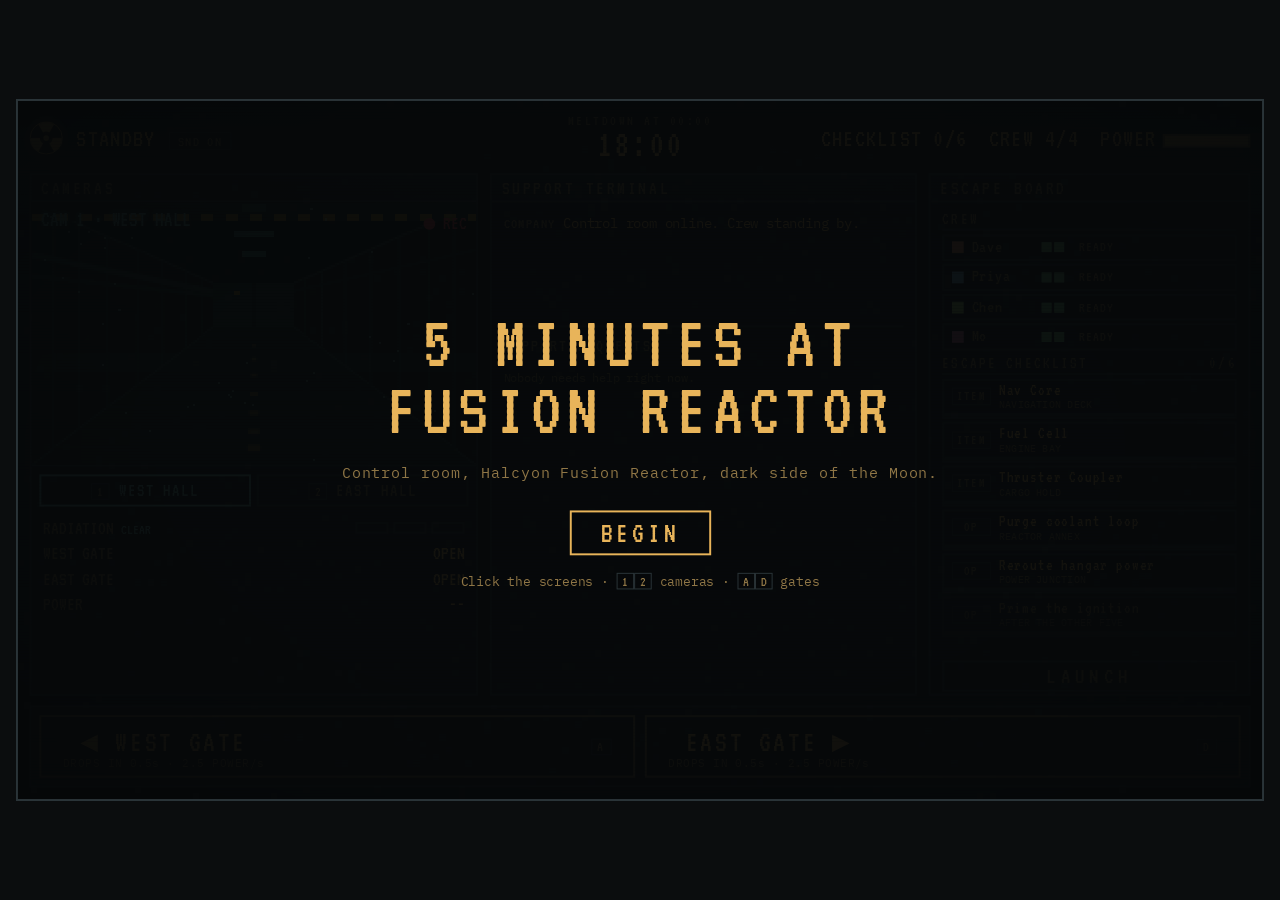
==== commit 06391bbe: "Cockpit finale: dark ship cockpit with flashlight, creatures at the glass; CRT snow; reactor trefoil" ====
--- a/cold-fission/index.html
+++ b/cold-fission/index.html
@@ -15,6 +15,7 @@
 <link rel="stylesheet" href="modules/tasks/minigames/minigames.css">
 <link rel="stylesheet" href="modules/board/board.css">
 <link rel="stylesheet" href="modules/atmosphere/atmosphere.css">
+<link rel="stylesheet" href="modules/cockpit/cockpit.css">
 <link rel="stylesheet" href="modules/ending/ending.css">
 </head>
 <body>
@@ -31,7 +32,6 @@
 <script src="modules/tasks/minigames/pipes.js"></script>
 <script src="modules/tasks/minigames/mash.js"></script>
 <script src="modules/tasks/minigames/flow.js"></script>
-<script src="modules/tasks/minigames/switches.js"></script>
 <script src="modules/tasks/tasks.js"></script>
 
 <script src="modules/board/board.js"></script>
@@ -39,6 +39,7 @@
 <script src="modules/atmosphere/audio.js"></script>
 <script src="modules/atmosphere/atmosphere.js"></script>
 
+<script src="modules/cockpit/cockpit.js"></script>
 <script src="modules/ending/ending.js"></script>
 
 <script src="core/shell.js"></script>
--- a/cold-fission/core/shell.css
+++ b/cold-fission/core/shell.css
@@ -51,6 +51,11 @@
 /* HUD */
 #hud { display: grid; grid-template-columns: 1fr auto 1fr; align-items: center; font-family: var(--font-display); font-size: 26px; letter-spacing: .06em; }
 #hud-left { display: flex; gap: 14px; align-items: center; }
+/* The radiation trefoil: the reactor, always in the corner of the main panel. It beats faster and turns red as the alert rises. */
+#hud-atom { width: 34px; height: 34px; flex: none; color: var(--amber); filter: drop-shadow(0 0 4px rgba(232, 180, 90, .45)); animation: atom 4s ease-in-out infinite; }
+#stage[data-day="2"] #hud-atom { animation-duration: 2.4s; }
+#stage[data-day="3"] #hud-atom { color: var(--danger); filter: drop-shadow(0 0 5px rgba(229, 72, 77, .65)); animation-duration: 1.1s; }
+@keyframes atom { 50% { opacity: .5; } }
 #hud-center { display: flex; flex-direction: column; align-items: center; line-height: .85; }
 .hud-label { font-size: 15px; color: var(--amber-dim); letter-spacing: .18em; }
 #hud-timer { font-size: 40px; font-variant-numeric: tabular-nums; }
@@ -96,6 +101,6 @@
 @keyframes rise { from { opacity: 0; transform: translateY(6px); } to { opacity: 1; transform: none; } }
 
 @media (prefers-reduced-motion: reduce) {
-  #hud-timer.low { animation: none; }
+  #hud-timer.low, #hud-atom { animation: none; }
   #ov-intro p { animation-duration: .01s; }
 }
--- a/cold-fission/modules/board/board.css
+++ b/cold-fission/modules/board/board.css
@@ -22,6 +22,8 @@
 .bd-obj:disabled { cursor: default; }
 .bd-obj.is-avail { border-color: var(--teal); }
 .bd-obj.is-avail:hover { background: rgba(111, 183, 176, .1); }
+.bd-obj.is-finale { border-color: var(--amber); animation: blink 1.2s steps(2) infinite; }
+.bd-obj.is-finale .bd-oname { color: var(--amber); }
 .bd-obj.is-done { border-color: var(--ok); }
 .bd-obj.is-locked { opacity: .55; }
 .bd-kind { grid-row: 1 / 3; font-family: var(--font-display); font-size: 14px; letter-spacing: .1em; color: var(--amber-dim); border: 1px solid var(--line); text-align: center; padding: 1px 0; }
@@ -39,5 +41,5 @@
 .bd-launch.ready:hover { background: var(--ok); color: var(--bg); }
 
 @media (prefers-reduced-motion: reduce) {
-  .bd-member.is-stuck, .bd-launch.ready { animation: none; }
+  .bd-member.is-stuck, .bd-launch.ready, .bd-obj.is-finale { animation: none; }
 }
--- a/cold-fission/modules/atmosphere/atmosphere.css
+++ b/cold-fission/modules/atmosphere/atmosphere.css
@@ -1,4 +1,8 @@
 /* CRT and threat effects. Every class here starts with fx-. */
+.fx-snow { position: absolute; inset: 0; width: 100%; height: 100%; image-rendering: pixelated; opacity: .09; mix-blend-mode: screen; transition: opacity 1.2s; }
+#stage[data-day="2"] .fx-snow { opacity: .13; }
+#stage[data-day="3"] .fx-snow, #stage.phase-finale .fx-snow { opacity: .19; }
+.fx-roll { position: absolute; left: 0; right: 0; top: 0; height: 120px; background: linear-gradient(to bottom, rgba(150, 230, 215, 0), rgba(150, 230, 215, .045) 50%, rgba(150, 230, 215, 0)); animation: fx-roll 9s linear infinite; }
 .fx-scan { position: absolute; inset: 0; background: repeating-linear-gradient(to bottom, rgba(0, 0, 0, 0) 0, rgba(0, 0, 0, 0) 2px, rgba(0, 0, 0, .18) 3px); mix-blend-mode: multiply; }
 .fx-vignette { position: absolute; inset: 0; background: radial-gradient(ellipse at center, rgba(0, 0, 0, 0) 55%, rgba(0, 0, 0, .55) 100%); transition: opacity 1s; }
 .fx-alert { position: absolute; inset: 0; opacity: 0; background: radial-gradient(ellipse at center, rgba(229, 72, 77, 0) 50%, rgba(229, 72, 77, .35) 100%); }
@@ -9,9 +13,11 @@
 .fx-mute:hover { color: var(--amber); border-color: var(--amber-dim); }
 
 @keyframes fx-pulse { 50% { opacity: 1; } }
+@keyframes fx-roll { from { transform: translateY(-140px); } to { transform: translateY(740px); } }
 @keyframes fx-flash { from { opacity: .85; } to { opacity: 0; } }
 
 @media (prefers-reduced-motion: reduce) {
   .fx-alert.on { animation: none; opacity: .5; }
+  .fx-roll { animation: none; display: none; }
   .fx-flash.on { animation-duration: .01s; }
 }
--- a/cold-fission/modules/cockpit/cockpit.css
+++ b/cold-fission/modules/cockpit/cockpit.css
@@ -0,0 +1,22 @@
+/* The cockpit finale. Every class here starts with ck-. It sits over the control room and under the CRT effects layer. */
+.ck { position: absolute; inset: 0; z-index: 10; background: #020405; opacity: 0; transition: opacity .6s; overflow: hidden; }
+.ck[hidden] { display: none; }
+.ck.on { opacity: 1; }
+.ck-canvas { position: absolute; inset: 0; width: 100%; height: 100%; object-fit: cover; image-rendering: pixelated; cursor: none; outline: none; }
+
+.ck-intro { position: absolute; inset: 0; display: flex; align-items: center; justify-content: center; background: rgba(2, 4, 5, .86); }
+.ck-intro[hidden] { display: none; }
+.ck-box { width: 640px; padding: 26px 32px 24px; border: 2px solid var(--line); background: #070b0c; color: var(--amber); }
+.ck-tag { font-family: var(--font-display); font-size: 18px; letter-spacing: .2em; color: var(--amber-dim); }
+.ck-box h2 { margin: 2px 0 10px; font-family: var(--font-display); font-weight: 400; font-size: 60px; letter-spacing: .14em; line-height: 1; color: var(--danger); }
+.ck-box p { margin: 0 0 10px; font-size: 14px; line-height: 1.6; }
+.ck-box ul { margin: 0 0 12px; padding-left: 20px; font-size: 14px; line-height: 1.6; }
+.ck-box li { margin-bottom: 4px; }
+.ck-box b { font-weight: 500; color: var(--teal); }
+.ck-box .ck-keys { color: var(--amber-dim); font-size: 12px; }
+.ck-go { margin-top: 4px; padding: 4px 22px; background: transparent; border: 2px solid var(--amber); color: var(--amber); font-family: var(--font-display); font-size: 28px; letter-spacing: .14em; }
+.ck-go:hover { background: var(--amber); color: var(--bg); }
+
+@media (prefers-reduced-motion: reduce) {
+  .ck { transition: none; }
+}
